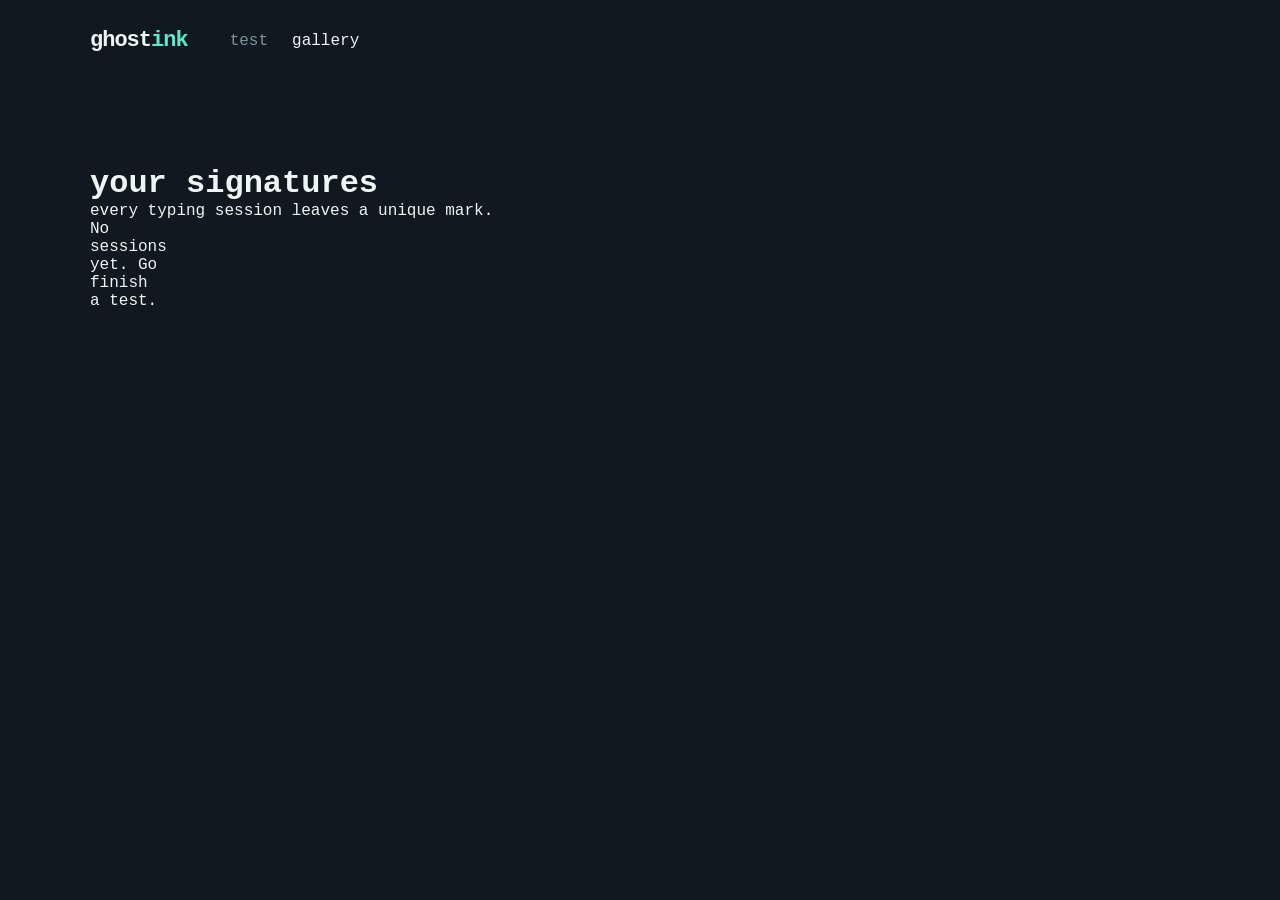
==== gallery.html @ c26e9c29 "feat: add signature gallery page" ====
<!DOCTYPE html>
<html lang="en">
<head>
  <meta charset="UTF-8">
  <meta name="viewport" content="width=device-width, initial-scale=1.0">
  <title>Ghost Ink — Gallery</title>
  <link rel="stylesheet" href="css/style.css">
</head>
<body>

  <header>
    <div class="nav-shell">
      <a class="brand" href="./">ghost<span>ink</span></a>
      <nav aria-label="Primary navigation">
        <a class="nav-link" href="./">test</a>
        <a class="nav-link active" href="gallery.html">gallery</a>
      </nav>
    </div>
  </header>

  <main>
    <h1 class="page-title">your signatures</h1>
    <p class="page-subtitle">every typing session leaves a unique mark.</p>

    <div id="gallery-grid"></div>
    <div id="gallery-detail" hidden></div>
  </main>

  <script src="js/db.js"></script>
  <script src="js/gallery.js"></script>

</body>
</html>
---- css/style.css ----
:root {
  --bg: #101820;
  --panel: #1b2833;
  --text: #edf6f4;
  --muted: #7e929b;
  --accent: #62e6c7;
  --correct: #12df94;
  --error: #ff7b8a;
  --border: #344653;
}

* {
  margin: 0;
  padding: 0;
  box-sizing: border-box;
}

body {
  min-width: 320px;
  background: var(--bg);
  color: var(--text);
  font-family: "SFMono-Regular", Consolas, "Liberation Mono", monospace;
  font-size: 16px;
}

button, a {
  font: inherit;
}

header {
  padding: 28px 32px 0;
}

.nav-shell {
  display: flex;
  align-items: center;
  width: min(1100px, 100%);
  margin: 0 auto;
  gap: 42px;
}

.brand {
  color: var(--text);
  font-size: 22px;
  font-weight: 700;
  letter-spacing: -1px;
  text-decoration: none;
}

.brand span {
  color: var(--accent);
}

nav {
  display: flex;
  gap: 24px;
}

.nav-link, .icon-btn {
  color: var(--muted);
  text-decoration: none;
  transition: color 120ms ease;
}

.nav-link:hover, .nav-link.active, .icon-btn:hover {
  color: var(--text);
}

.nav-actions {
  display: flex;
  gap: 18px;
  margin-left: auto;
}

.icon-btn {
  background: transparent;
  cursor: pointer;
  font-size: 13px;
}

main {
  width: min(1100px, calc(100% - 64px));
  margin: 112px auto 80px;
}

#config-bar {
  display: flex;
  align-items: center;
  gap: 28px;
  margin-bottom: 46px;
  color: var(--muted);
  font-size: 13px;
}

.config-group {
  display: flex;
  align-items: center;
  gap: 16px;
}

.config-label {
  color: var(--text);
}

.config-btn {
  padding: 0;
  color: var(--muted);
  background: transparent;
  cursor: pointer;
}

.config-btn:hover, .config-btn.active {
  color: var(--accent);
}

#stats-bar {
  display: flex;
  gap: 42px;
  margin-bottom: 24px;
}

.stat {
  display: flex;
  flex-direction: column;
  gap: 4px;
}

.stat-value {
  color: var(--accent);
  font-size: 25px;
  line-height: 1;
}

.stat-label {
  color: var(--muted);
  font-size: 12px;
}

#wordsWrapper {
  position: relative;
  height: 154px;
  margin-bottom: 24px;
  overflow: hidden;
}

#words {
  display: flex;
  flex-wrap: wrap;
  align-content: flex-start;
  font-size: 26px;
  line-height: 1.7;
}

.word {
  margin-right: 14px;
  margin-bottom: 5px;
}

.char {
  color: var(--muted);
}

.char.correct {
  color: var(--correct);
}

.char.incorrect {
  color: var(--error);
}

.char.extra {
  opacity: 0.7;
}

#caret {
  position: absolute;
  width: 2px;
  height: 34px;
  background: var(--accent);
  top: 0;
  left: 0;
  animation: blink 1s step-end infinite;
}

@keyframes blink {
  50% { opacity: 0; }
}

#wordsInput {
  position: absolute;
  opacity: 0;
  pointer-events: none;
}

.test-controls {
  display: flex;
  align-items: center;
  justify-content: center;
  gap: 16px;
  color: var(--muted);
  font-size: 12px;
}

#restart-btn {
  padding: 8px 12px;
  color: var(--muted);
  background: transparent;
  cursor: pointer;
  border-radius: 4px;
}

#restart-btn:hover {
  color: var(--accent);
  background: var(--panel);
}

#results-panel {
  width: min(620px, 100%);
  margin: 72px auto 0;
  padding-top: 32px;
  border-top: 1px solid var(--border);
}

.results-heading {
  margin-bottom: 28px;
}

.eyebrow {
  color: var(--accent);
  font-size: 12px;
}

#results-panel h2 {
  margin-top: 8px;
  font-size: 24px;
  font-weight: 400;
}

#results-panel p {
  display: flex;
  justify-content: space-between;
  padding: 12px 0;
  color: var(--muted);
  border-bottom: 1px solid var(--border);
}

#results-panel span:not(.eyebrow) {
  color: var(--text);
  font-weight: 700;
}

#results-panel code {
  max-width: 70%;
  overflow: hidden;
  color: var(--text);
  text-overflow: ellipsis;
}

@media (max-width: 640px) {
  header {
    padding: 22px 20px 0;
  }

  .nav-shell {
    gap: 24px;
  }

  .nav-actions {
    gap: 10px;
  }

  main {
    width: calc(100% - 40px);
    margin-top: 76px;
  }

  #config-bar {
    flex-wrap: wrap;
    gap: 18px;
    margin-bottom: 36px;
  }

  #words {
    font-size: 21px;
  }

  #wordsWrapper {
    height: 128px;
  }

  #caret {
    height: 28px;
  }
}


.signature-card {
  display: flex;
  align-items: center;
  gap: 16px;
  margin-top: 20px;
  padding: 16px;
  background: var(--panel);
  border: 1px solid var(--border);
  border-radius: 8px;
}

#signature-canvas {
  border-radius: 6px;
  flex-shrink: 0;
}

.signature-info {
  display: flex;
  flex-direction: column;
  gap: 6px;
  min-width: 0;
}

.signature-label {
  color: var(--muted);
  font-size: 11px;
  text-transform: uppercase;
  letter-spacing: 0.05em;
}

#signature-key {
  color: var(--text);
  font-size: 13px;
  word-break: break-all;
}

#verifyWrapper {
  position: relative;
  font-size: 26px;
  line-height: 1.7;
  margin-bottom: 24px;
}

#verifyCaret {
  position: absolute;
  width: 2px;
  height: 34px;
  background: var(--accent);
  top: 0;
  left: 0;
  animation: blink 1s step-end infinite;
}

#verifyInput {
  position: absolute;
  opacity: 0;
  pointer-events: none;
}


#gallery-grid {
  display: grid;
  grid-template-columns: repeat(auto-fill, minmax(72px, 1fr));
  gap: 12px;
  max-width: 500px;
  margin-bottom: 32px;
}

.gallery-tile {
  padding: 0;
  border: 1px solid var(--border);
  border-radius: 8px;
  background: transparent;
  cursor: pointer;
  overflow: hidden;
  transition: border-color 150ms ease;
}

.gallery-tile:hover {
  border-color: var(--accent);
}

.gallery-tile canvas {
  display: block;
  width: 100%;
  height: auto;
}

.detail-stats {
  display: flex;
  gap: 24px;
  margin-top: 16px;
  color: var(--muted);
}

.detail-stats span {
  color: var(--text);
  font-weight: 700;
}
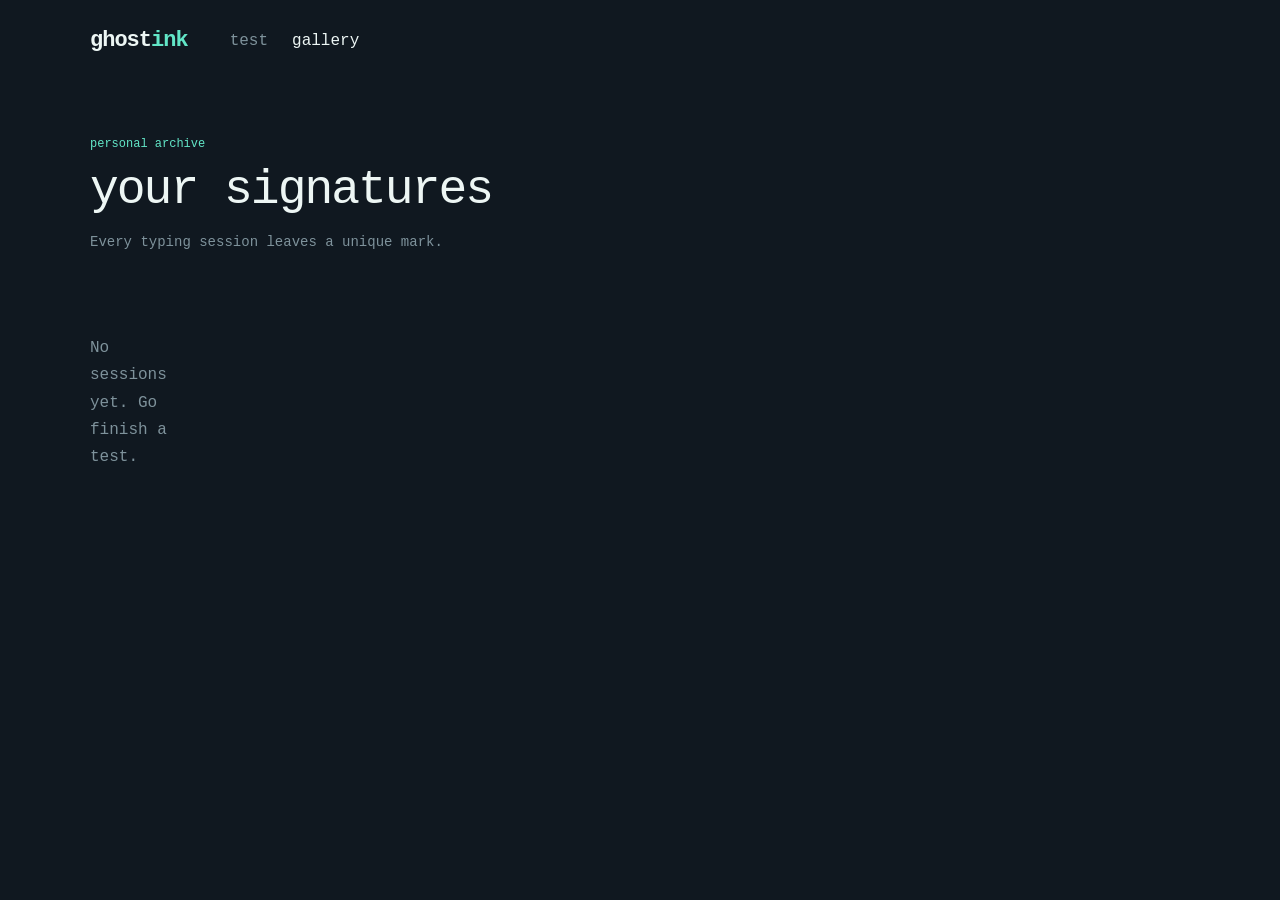
==== commit 6aa886c5: "feat: gallery UI polish." ====
--- a/gallery.html
+++ b/gallery.html
@@ -18,12 +18,17 @@
     </div>
   </header>
 
-  <main>
-    <h1 class="page-title">your signatures</h1>
-    <p class="page-subtitle">every typing session leaves a unique mark.</p>
+  <main class="gallery-page">
+    <section class="gallery-intro" aria-labelledby="gallery-title">
+      <span class="eyebrow">personal archive</span>
+      <h1 class="page-title" id="gallery-title">your signatures</h1>
+      <p class="page-subtitle">Every typing session leaves a unique mark.</p>
+    </section>
 
-    <div id="gallery-grid"></div>
-    <div id="gallery-detail" hidden></div>
+    <section class="gallery-content" aria-label="Signature gallery">
+      <div id="gallery-grid"></div>
+      <div id="gallery-detail" hidden></div>
+    </section>
   </main>
 
   <script src="js/db.js"></script>
--- a/css/style.css
+++ b/css/style.css
@@ -293,7 +293,6 @@
   }
 }
 
-
 .signature-card {
   display: flex;
   align-items: center;
@@ -305,7 +304,8 @@
   border-radius: 8px;
 }
 
-#signature-canvas {
+#signature-canvas,
+#detail-canvas {
   border-radius: 6px;
   flex-shrink: 0;
 }
@@ -324,72 +324,159 @@
   letter-spacing: 0.05em;
 }
 
+.signature-info code,
 #signature-key {
   color: var(--text);
   font-size: 13px;
   word-break: break-all;
 }
 
-#verifyWrapper {
-  position: relative;
-  font-size: 26px;
-  line-height: 1.7;
-  margin-bottom: 24px;
-}
-
-#verifyCaret {
-  position: absolute;
-  width: 2px;
-  height: 34px;
-  background: var(--accent);
-  top: 0;
-  left: 0;
-  animation: blink 1s step-end infinite;
-}
-
-#verifyInput {
-  position: absolute;
-  opacity: 0;
-  pointer-events: none;
-}
-
-
 #gallery-grid {
   display: grid;
-  grid-template-columns: repeat(auto-fill, minmax(72px, 1fr));
-  gap: 12px;
-  max-width: 500px;
-  margin-bottom: 32px;
+  grid-template-columns: repeat(auto-fill, minmax(92px, 1fr));
+  gap: 16px;
+  max-width: none;
+  margin-bottom: 48px;
 }
 
 .gallery-tile {
+  min-width: 0;
   padding: 0;
-  border: 1px solid var(--border);
+  border: 1px solid rgba(52, 70, 83, 0.9);
   border-radius: 8px;
-  background: transparent;
+  background: var(--panel);
   cursor: pointer;
   overflow: hidden;
-  transition: border-color 150ms ease;
-}
-
-.gallery-tile:hover {
+  aspect-ratio: 1;
+  transition: border-color 150ms ease, background 150ms ease, transform 150ms ease,
+    box-shadow 150ms ease;
+}
+
+.gallery-tile:hover,
+.gallery-tile:focus-visible {
+  background: #22313d;
   border-color: var(--accent);
+  box-shadow: 0 10px 22px rgba(0, 0, 0, 0.18);
+  outline: none;
+  transform: translateY(-3px);
+}
+
+.gallery-tile:focus-visible {
+  box-shadow: 0 0 0 2px var(--bg), 0 0 0 4px var(--accent);
 }
 
 .gallery-tile canvas {
   display: block;
   width: 100%;
-  height: auto;
+  height: 100%;
+}
+
+#gallery-detail {
+  max-width: none;
+  padding-top: 32px;
+  border-top: 1px solid var(--border);
 }
 
 .detail-stats {
   display: flex;
-  gap: 24px;
+  gap: 0;
+  justify-content: space-between;
+  max-width: 520px;
+  margin-top: 18px;
+  padding: 20px 4px 0;
+}
+
+.detail-stats p {
+  display: flex;
+  flex-direction: column-reverse;
+  gap: 4px;
+  color: var(--muted);
+  font-size: 12px;
+  text-transform: uppercase;
+  letter-spacing: 0.05em;
+}
+
+.detail-stats span {
+  color: var(--text);
+  font-size: 20px;
+  font-weight: 700;
+  text-transform: none;
+  letter-spacing: normal;
+}
+
+.gallery-intro {
+  max-width: 640px;
+  margin-bottom: 48px;
+}
+
+.gallery-page {
+  margin-top: 84px;
+}
+
+.gallery-intro .eyebrow {
+  display: block;
+  margin-bottom: 14px;
+}
+
+.page-title {
+  font-size: clamp(32px, 5vw, 48px);
+  font-weight: 400;
+  letter-spacing: -2px;
+  line-height: 1.05;
+}
+
+.page-subtitle {
+  max-width: 420px;
   margin-top: 16px;
   color: var(--muted);
-}
-
-.detail-stats span {
-  color: var(--text);
-  font-weight: 700;
+  font-size: 14px;
+  line-height: 1.7;
+}
+
+.gallery-content {
+  max-width: 760px;
+}
+
+.signature-card {
+  margin-top: 0;
+  padding: 20px;
+  gap: 20px;
+  background: linear-gradient(135deg, var(--panel), #17232d);
+}
+
+.empty-state {
+  padding: 32px 0;
+  color: var(--muted);
+  line-height: 1.7;
+}
+
+@media (max-width: 640px) {
+  .gallery-page {
+    margin-top: 72px;
+  }
+
+  .gallery-intro {
+    margin-bottom: 40px;
+  }
+
+  .page-title {
+    letter-spacing: -1px;
+  }
+
+  #gallery-grid {
+    grid-template-columns: repeat(3, minmax(0, 1fr));
+    gap: 12px;
+    margin-bottom: 40px;
+  }
+
+  .signature-card {
+    align-items: flex-start;
+    padding: 16px;
+  }
+
+  .detail-stats {
+    gap: 18px;
+    justify-content: flex-start;
+    flex-wrap: wrap;
+  }
 }
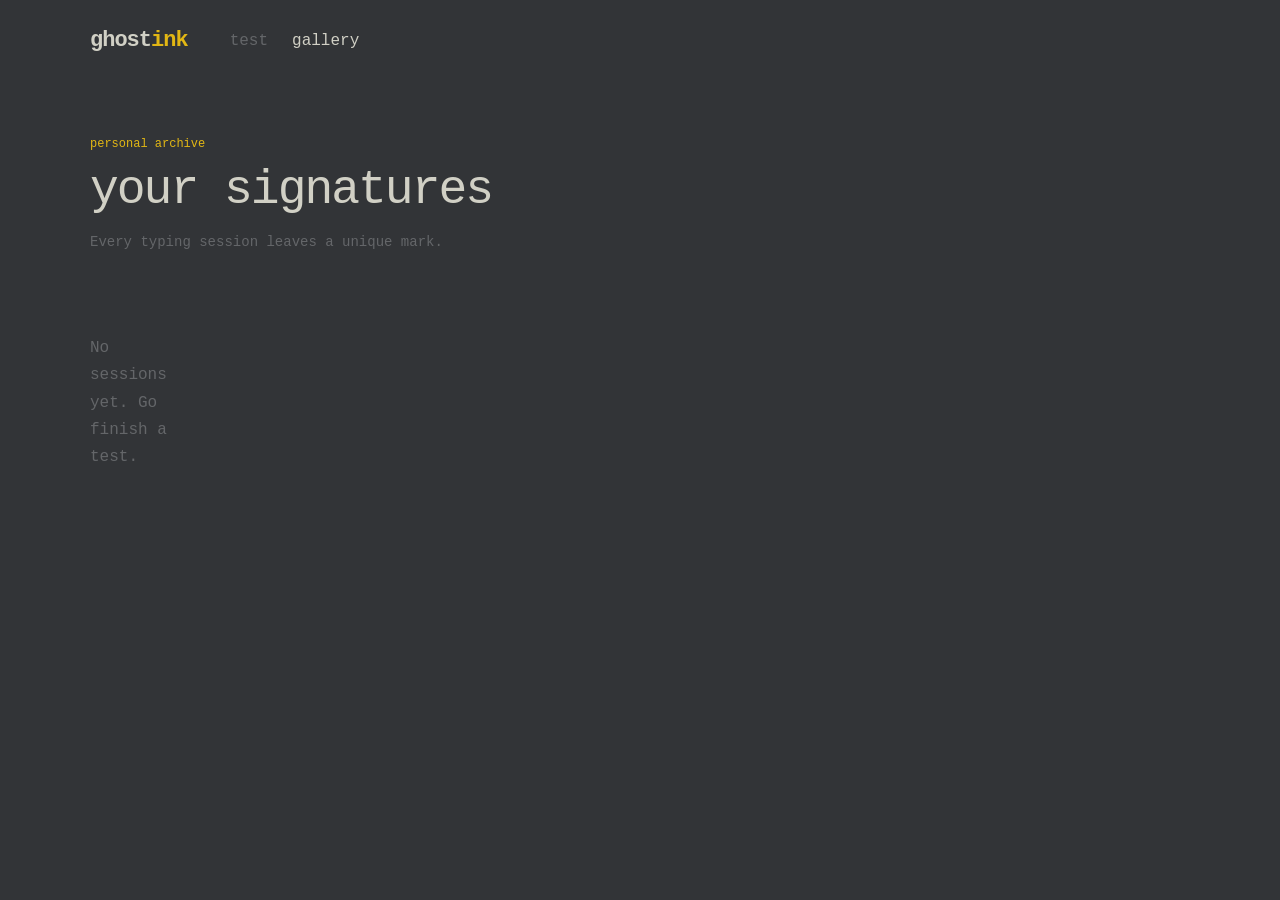
==== commit a656d675: "refactor: unified data-driven navbar" ====
--- a/gallery.html
+++ b/gallery.html
@@ -5,19 +5,12 @@
   <meta name="viewport" content="width=device-width, initial-scale=1.0">
   <title>Ghost Ink — Gallery</title>
   <link rel="stylesheet" href="css/style.css">
+  
 </head>
 <body>
 
-  <header>
-    <div class="nav-shell">
-      <a class="brand" href="./">ghost<span>ink</span></a>
-      <nav aria-label="Primary navigation">
-        <a class="nav-link" href="./">test</a>
-        <a class="nav-link active" href="gallery.html">gallery</a>
-      </nav>
-    </div>
-  </header>
-
+  <header id="site-header"></header>
+  <script src="js/navbar.js"></script>
   <main class="gallery-page">
     <section class="gallery-intro" aria-labelledby="gallery-title">
       <span class="eyebrow">personal archive</span>
--- a/css/style.css
+++ b/css/style.css
@@ -1,12 +1,12 @@
 :root {
-  --bg: #101820;
-  --panel: #1b2833;
-  --text: #edf6f4;
-  --muted: #7e929b;
-  --accent: #62e6c7;
-  --correct: #12df94;
-  --error: #ff7b8a;
-  --border: #344653;
+  --bg: #323437;
+  --panel: #2c2e31;
+  --text: #d1d0c5;
+  --muted: #646669;
+  --accent: #e2b714;
+  --correct: #e2b714;
+  --error: #ca4754;
+  --border: #3c3f41;
 }
 
 * {
@@ -64,18 +64,6 @@
 
 .nav-link:hover, .nav-link.active, .icon-btn:hover {
   color: var(--text);
-}
-
-.nav-actions {
-  display: flex;
-  gap: 18px;
-  margin-left: auto;
-}
-
-.icon-btn {
-  background: transparent;
-  cursor: pointer;
-  font-size: 13px;
 }
 
 main {
@@ -342,7 +330,7 @@
 .gallery-tile {
   min-width: 0;
   padding: 0;
-  border: 1px solid rgba(52, 70, 83, 0.9);
+  border: 1px solid var(--border);
   border-radius: 8px;
   background: var(--panel);
   cursor: pointer;
@@ -354,7 +342,7 @@
 
 .gallery-tile:hover,
 .gallery-tile:focus-visible {
-  background: #22313d;
+  background: #3c3f41;
   border-color: var(--accent);
   box-shadow: 0 10px 22px rgba(0, 0, 0, 0.18);
   outline: none;
@@ -441,7 +429,7 @@
   margin-top: 0;
   padding: 20px;
   gap: 20px;
-  background: linear-gradient(135deg, var(--panel), #17232d);
+  background: linear-gradient(135deg, var(--panel), #292b2e);
 }
 
 .empty-state {
